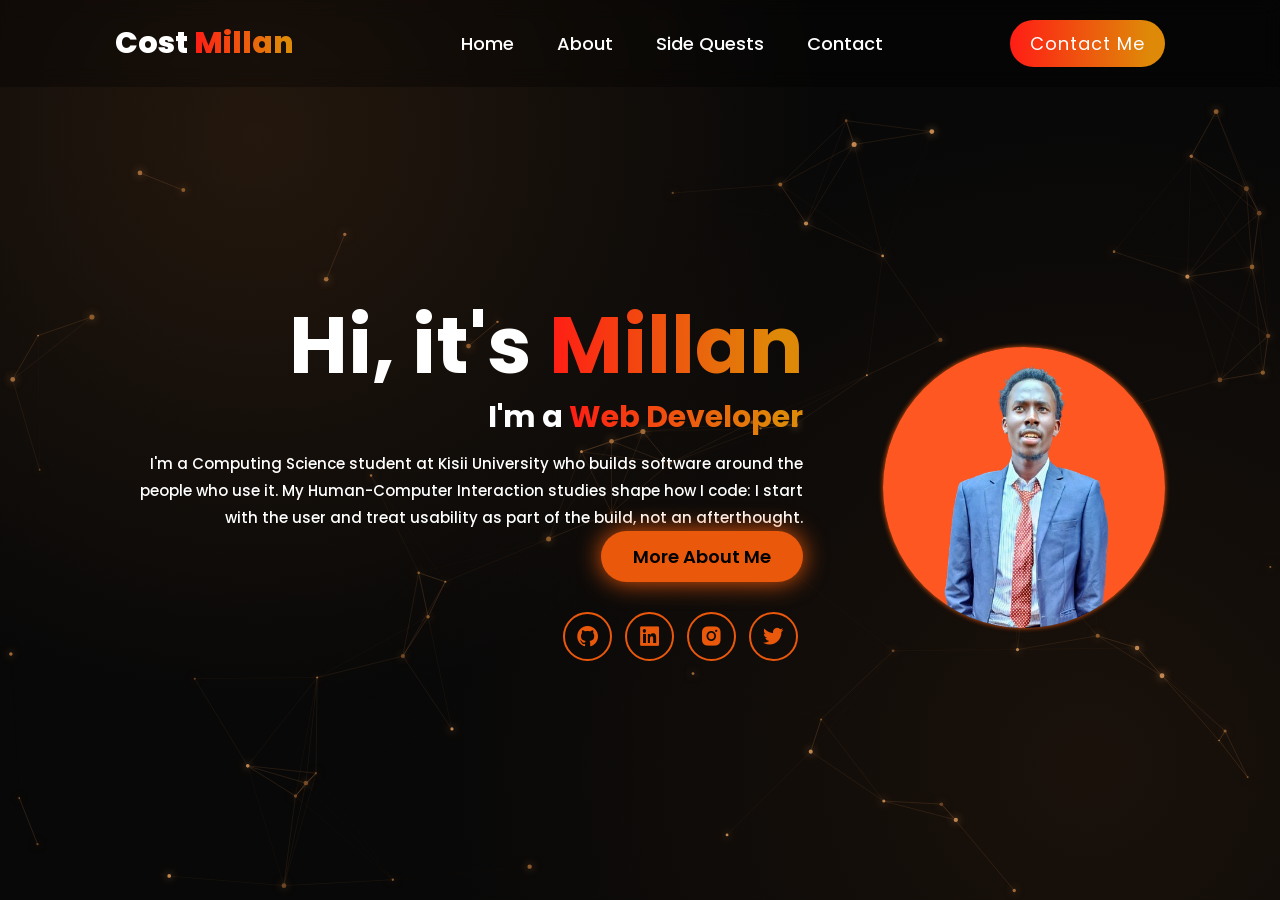
==== index.html @ 1dac589d "Add files via upload" ====
<!DOCTYPE html>
<html lang="en">
<head>
    <meta charset="UTF-8">
    <meta name="viewport" content="width=device-width, initial-scale=1.0">
    <title>Millan | Web Developer Portfolio</title>
    <link rel="stylesheet" href="style.css">
    <link href="https://fonts.googleapis.com/css2?family=Poppins:wght@400;500;600;700;800&display=swap" rel="stylesheet">
    <link href="https://unpkg.com/boxicons@2.1.4/css/boxicons.min.css" rel="stylesheet">
</head>
<body>
    <canvas id="web-bg" aria-hidden="true"></canvas>

    <header class="header">
        <a href="index.html" class="logo">Cost <span>Millan</span></a>

        <button class="menu-btn" id="menu-icon" aria-label="Toggle menu">
            <i class="bx bx-menu"></i>
        </button>

        <nav class="navbar">
            <a href="index.html">Home</a>
            <a href="About.html">About</a>
            <a href="Side-quests.html">Side Quests</a>
            <a href="Contact.html">Contact</a>
        </nav>

        <a href="Contact.html" class="gradient-btn">Contact Me</a>
    </header>

    <section class="home" id="home">
        <div class="home-content">
            <h1>Hi, it's <span>Millan</span></h1>
            <h3>I'm a <span>Web Developer</span></h3>
            <p>
                I'm a Computing Science student at Kisii University who builds
                software around the people who use it. My Human-Computer
                Interaction studies shape how I code: I start with the user and
                treat usability as part of the build, not an afterthought.
            </p>
            <a href="About.html" class="btn">More About Me</a>

            <div class="social-icons">
    <a href="https://github.com/Cost719" target="_blank" rel="noopener noreferrer" aria-label="GitHub" title="GitHub"><i class="bx bxl-github"></i></a>
    <a href="https://www.linkedin.com/in/Clinton Obaga" target="_blank" rel="noopener noreferrer" aria-label="LinkedIn" title="LinkedIn"><i class="bx bxl-linkedin-square"></i></a>
    <a href="https://www.instagram.com/Cost_millan" target="_blank" rel="noopener noreferrer" aria-label="Instagram" title="Instagram"><i class="bx bxl-instagram-alt"></i></a>
    <a href="https://x.com/Cost_millan" target="_blank" rel="noopener noreferrer" aria-label="X (Twitter)" title="X (Twitter)"><i class="bx bxl-twitter"></i></a>
</div>
        </div>

        <div class="home-img">
            <img src="img.png" alt="Portrait of Millan">
        </div>
    </section>

    <script src="script.js"></script>
</body>
</html>
---- style.css ----
/* ==========================================================
   BASE
   ========================================================== */
*{
    margin: 0;
    padding: 0;
    box-sizing: border-box;
    text-decoration: none;
    font-family: "Poppins", sans-serif;
}

:root{
    --bg-color: #080808;
    --second-bg-color: #101010;
    --text-color: white;
    --main-color: #ea580c;
    --gradient: linear-gradient(270deg, #df8908 10%, #ff1d15 100%);
}

html{
    font-size: 62.5%;
    overflow-x: hidden;
    scroll-behavior: smooth;
}

body{
    background:
        radial-gradient(circle at 20% 15%, rgba(120, 70, 30, 0.25), transparent 45%),
        radial-gradient(circle at 85% 85%, rgba(90, 50, 20, 0.22), transparent 50%),
        var(--bg-color);
    background-attachment: fixed;
    color: var(--text-color);
    overflow-x: hidden;
}

#web-bg{
    position: fixed;
    inset: 0;
    width: 100%;
    height: 100%;
    z-index: -1;
    pointer-events: none;
}

section{
    min-height: 100vh;
    padding: 10rem 9% 2rem;
    scroll-margin-top: 8rem;
}

/* ==========================================================
   HEADER
   ========================================================== */
.header{
    position: fixed;
    width: 100%;
    top: 0;
    left: 0;
    padding: 2rem 9%;
    background: rgba(0, 0, 0, 0.3);
    backdrop-filter: blur(10px);
    display: flex;
    justify-content: space-between;
    align-items: center;
    z-index: 1000;
}

#menu-icon{
    font-size: 3rem;
    color: var(--text-color);
    background: none;
    border: none;
    cursor: pointer;
    display: none;
    -webkit-tap-highlight-color: transparent;
}

.logo{
    font-size: 3rem;
    color: var(--text-color);
    font-weight: 800;
    cursor: pointer;
    transition: 0.3s ease-in-out;
}
.logo:hover{
    transform: scale(1.1);
}

.logo span,
.home-content span,
.gradient-text{
    background: var(--gradient);
    -webkit-background-clip: text;
    background-clip: text;
    color: transparent;
}

.navbar a{
    font-size: 1.8rem;
    color: var(--text-color);
    margin-left: 4rem;
    font-weight: 500;
    transition: 0.3s ease-in-out;
    border-bottom: 3px solid transparent;
}
.navbar a:hover{
    color: var(--main-color);
    border-bottom: 3px solid var(--main-color);
}

.gradient-btn{
    display: inline-block;
    font-size: 1.8rem;
    padding: 1rem 2rem;
    border-radius: 3rem;
    background: var(--gradient);
    letter-spacing: 1px;
    cursor: pointer;
    transition: 0.3s ease-in-out;
    color: white;
    border: none;
    white-space: nowrap;
}
.gradient-btn:hover{
    transform: scale(1.05);
}

/* ==========================================================
   HOME
   ========================================================== */
.home{
    display: flex;
    justify-content: center;
    align-items: center;
    gap: 8rem;
}

.home-content{
    display: flex;
    flex-direction: column;
    align-items: flex-end;
    text-align: right;
}
.home-content h1{
    font-size: 8rem;
    font-weight: 700;
    margin-top: 1.5rem;
    line-height: 1;
}
.home-content h3{
    font-size: 3rem;
    margin: 1rem 0;
}
.home-content p{
    font-size: 1.5rem;
    font-weight: 500;
    line-height: 1.8;
}

.home-img img{
    width: clamp(18rem, 22vw, 32rem);
    aspect-ratio: 1 / 1;
    object-fit: cover;
    object-position: top;
    border-radius: 50%;
    box-shadow: 0 0 0.5rem var(--main-color);
    transition: 0.3s ease-in-out;
}
.home-img img:hover{
    box-shadow: 0 0 25px var(--main-color),
                0 0 50px var(--main-color),
                0 0 100px var(--main-color);
}

.social-icons a{
    display: inline-flex;
    justify-content: center;
    align-items: center;
    font-size: 2.5rem;
    padding: 1rem;
    background: transparent;
    border: 2px solid var(--main-color);
    border-radius: 50%;
    color: var(--main-color);
    margin: 3rem 0.5rem;
    transition: 0.3s ease-in-out;
}
.social-icons a:hover{
    background: var(--main-color);
    color: black;
    box-shadow: 0 0 25px var(--main-color);
}

/* ==========================================================
   BUTTONS
   ========================================================== */
.btn-group{
    display: flex;
    gap: 2rem;
}
.btn{
    display: inline-flex;
    align-items: center;
    padding: 1rem 3rem;
    background-color: var(--main-color);
    box-shadow: 0 0 25px var(--main-color);
    border-radius: 3rem;
    font-size: 1.8rem;
    color: black;
    border: 2px solid transparent;
    font-weight: 600;
    transition: 0.3s ease-in-out;
}
.btn:hover{
    transform: scale(1.05);
    box-shadow: 0 0 25px var(--main-color),
                0 0 50px var(--main-color);
}

/* ==========================================================
   SHARED: TITLES, TAGS, PAGE-END BUTTON, FOOTER
   ========================================================== */
.section-title{
    font-size: 4.5rem;
    text-align: center;
    margin-bottom: 4rem;
}

.skill-tags{
    display: flex;
    flex-wrap: wrap;
    justify-content: center;
    gap: 1.5rem;
    max-width: 80rem;
    margin: 0 auto;
}
.tag{
    font-size: 1.6rem;
    padding: 0.8rem 2rem;
    border: 2px solid var(--main-color);
    border-radius: 3rem;
    color: var(--main-color);
    transition: 0.3s ease-in-out;
}
.tag:hover{
    background: var(--main-color);
    color: black;
}

.page-end-btn{
    text-align: center;
    margin-top: 6rem;
}

.footer{
    text-align: center;
    padding: 2.5rem 9%;
    font-size: 1.4rem;
    opacity: 0.7;
    border-top: 1px solid rgba(160, 105, 58, 0.3);
}

/* ==========================================================
   ABOUT PAGE
   ========================================================== */
.about-hero,
.about-block{
    min-height: auto;
}

.about-hero{
    display: flex;
    align-items: center;
    justify-content: center;
    gap: 8rem;
    padding-top: 14rem;
}
.about-img img{
    width: clamp(18rem, 22vw, 32rem);
    aspect-ratio: 1 / 1;
    object-fit: cover;
    object-position: top;
    border-radius: 50%;
    box-shadow: 0 0 0.5rem var(--main-color);
    transition: 0.3s ease-in-out;
}
.about-img img:hover{
    box-shadow: 0 0 25px var(--main-color),
                0 0 50px var(--main-color),
                0 0 100px var(--main-color);
}
.about-text{
    max-width: 60rem;
}
.about-text h1{
    font-size: 6rem;
    line-height: 1.1;
    margin-bottom: 2rem;
}
.about-text p{
    font-size: 1.6rem;
    line-height: 1.8;
    margin-bottom: 1.5rem;
}
.about-text .btn{
    margin-top: 1.5rem;
}

.about-block{
    padding-top: 6rem;
    padding-bottom: 4rem;
}

/* Experience timeline */
.timeline{
    max-width: 80rem;
    margin: 0 auto;
    border-left: 3px solid var(--main-color);
    padding-left: 3rem;
}
.timeline-item{
    position: relative;
    background: rgba(16, 16, 16, 0.75);
    backdrop-filter: blur(6px);
    padding: 2.5rem;
    border-radius: 1.5rem;
    margin-bottom: 3rem;
    transition: 0.3s ease-in-out;
}
.timeline-item::before{
    content: "";
    position: absolute;
    left: -4.55rem;
    top: 3rem;
    width: 2rem;
    height: 2rem;
    border-radius: 50%;
    background: var(--main-color);
    box-shadow: 0 0 12px var(--main-color);
}
.timeline-item:hover{
    transform: translateX(0.8rem);
    box-shadow: 0 0 15px var(--main-color);
}
.timeline-item .date{
    font-size: 1.4rem;
    color: var(--main-color);
    font-weight: 600;
    margin-bottom: 0.5rem;
}
.timeline-item h3{ font-size: 2.2rem; }
.timeline-item h4{
    font-size: 1.6rem;
    font-weight: 500;
    opacity: 0.7;
    margin: 0.3rem 0 1rem;
}
.timeline-item p{
    font-size: 1.5rem;
    line-height: 1.7;
}

/* Hobbies */
.hobby-grid{
    display: grid;
    grid-template-columns: repeat(auto-fit, minmax(22rem, 1fr));
    gap: 2.5rem;
    max-width: 100rem;
    margin: 0 auto;
}
.hobby-card{
    background: rgba(16, 16, 16, 0.75);
    backdrop-filter: blur(6px);
    padding: 3rem 2rem;
    border-radius: 1.5rem;
    text-align: center;
    border: 2px solid transparent;
    transition: 0.3s ease-in-out;
}
.hobby-card:hover{
    border-color: var(--main-color);
    transform: translateY(-0.8rem);
    box-shadow: 0 0 20px var(--main-color);
}
.hobby-card i{
    font-size: 5rem;
    color: var(--main-color);
    margin-bottom: 1rem;
}
.hobby-card h3{
    font-size: 2.2rem;
    margin-bottom: 0.8rem;
}
.hobby-card p{
    font-size: 1.5rem;
    line-height: 1.6;
    opacity: 0.85;
}

/* ==========================================================
   SIDE QUESTS PAGE
   ========================================================== */
.side-quests{
    padding: 14rem 9% 4rem;
}
.quest-intro{
    font-size: 1.7rem;
    line-height: 1.8;
    text-align: center;
    max-width: 70rem;
    margin: -2rem auto 5rem;
    opacity: 0.85;
}

.game-showcase{
    min-height: auto;
    max-width: 110rem;
    margin: 0 auto 6rem;
    padding: 4rem;
    background: rgba(16, 16, 16, 0.75);
    backdrop-filter: blur(6px);
    border: 2px solid rgba(160, 105, 58, 0.35);
    border-radius: 2rem;
    transition: 0.3s ease-in-out;
}
.game-showcase:hover{
    border-color: var(--main-color);
    box-shadow: 0 0 25px rgba(234, 88, 12, 0.35);
}

.game-header{
    display: flex;
    align-items: center;
    gap: 3rem;
    margin-bottom: 4rem;
}
.game-logo{
    width: 12rem;
    height: 12rem;
    object-fit: contain;
    border-radius: 2rem;
    background: #000;
    padding: 1rem;
    box-shadow: 0 0 15px var(--main-color);
    flex-shrink: 0;
}
.game-icon{
    display: flex;
    align-items: center;
    justify-content: center;
}
.game-icon i{
    font-size: 6rem;
    color: var(--main-color);
}
.game-header h2{
    font-size: 4.5rem;
    line-height: 1.1;
    margin-bottom: 1rem;
}
.game-header p{
    font-size: 1.6rem;
    line-height: 1.7;
    opacity: 0.85;
}

.game-gallery{
    display: grid;
    grid-template-columns: repeat(2, 1fr);
    gap: 3rem;
}
.game-shot{
    text-align: center;
}
.shot-frame{
    aspect-ratio: 16 / 9;
    background: var(--bg-color);
    border: 2px dashed rgba(160, 105, 58, 0.5);
    border-radius: 1.5rem;
    overflow: hidden;
    transition: 0.3s ease-in-out;
}
.shot-frame img{
    width: 100%;
    height: 100%;
    object-fit: cover;
    display: block;
    transition: 0.4s ease-in-out;
}
.game-shot:hover .shot-frame{
    border-style: solid;
    border-color: var(--main-color);
    box-shadow: 0 0 20px var(--main-color);
}
.game-shot:hover .shot-frame img{
    transform: scale(1.05);
}
.game-shot figcaption{
    display: flex;
    align-items: center;
    justify-content: center;
    gap: 0.8rem;
    margin-top: 1.5rem;
    font-size: 1.8rem;
    font-weight: 600;
}
.game-shot figcaption i{
    color: var(--main-color);
    font-size: 2.4rem;
}

/* ==========================================================
   CONTACT PAGE
   ========================================================== */
.contact{
    min-height: auto;
    padding-top: 14rem;
    padding-bottom: 6rem;
}
.contact-intro{
    font-size: 1.7rem;
    line-height: 1.8;
    text-align: center;
    max-width: 70rem;
    margin: -2rem auto 5rem;
    opacity: 0.85;
}
.contact-wrap{
    display: grid;
    grid-template-columns: 1fr 1.4fr;
    gap: 4rem;
    max-width: 110rem;
    margin: 0 auto;
}

.contact-info{
    display: flex;
    flex-direction: column;
    gap: 2rem;
}
.info-card{
    display: flex;
    align-items: center;
    gap: 2rem;
    padding: 2rem 2.5rem;
    background: rgba(16, 16, 16, 0.75);
    backdrop-filter: blur(6px);
    border: 2px solid transparent;
    border-radius: 1.5rem;
    transition: 0.3s ease-in-out;
}
.info-card:hover{
    border-color: var(--main-color);
    box-shadow: 0 0 20px rgba(234, 88, 12, 0.4);
    transform: translateX(0.8rem);
}
.info-card i{
    font-size: 4rem;
    color: var(--main-color);
}
.info-card h4{
    font-size: 1.8rem;
    margin-bottom: 0.3rem;
}
.info-card a,
.info-card span{
    font-size: 1.5rem;
    color: var(--text-color);
    opacity: 0.85;
    word-break: break-word;
}
.info-card a:hover{
    color: var(--main-color);
}

.contact-socials{
    display: flex;
    gap: 1rem;
}
.contact-socials a{
    display: inline-flex;
    justify-content: center;
    align-items: center;
    font-size: 2.5rem;
    padding: 1rem;
    border: 2px solid var(--main-color);
    border-radius: 50%;
    color: var(--main-color);
    transition: 0.3s ease-in-out;
}
.contact-socials a:hover{
    background: var(--main-color);
    color: black;
    box-shadow: 0 0 25px var(--main-color);
}

.contact-form{
    display: flex;
    flex-direction: column;
    padding: 3rem;
    background: rgba(16, 16, 16, 0.75);
    backdrop-filter: blur(6px);
    border: 2px solid rgba(160, 105, 58, 0.35);
    border-radius: 2rem;
}
.contact-form label{
    font-size: 1.6rem;
    font-weight: 500;
    margin-bottom: 0.8rem;
}
.contact-form input,
.contact-form textarea{
    width: 100%;
    padding: 1.2rem 1.5rem;
    margin-bottom: 2rem;
    font-size: 1.6rem;
    color: var(--text-color);
    background: var(--bg-color);
    border: 2px solid rgba(160, 105, 58, 0.4);
    border-radius: 1rem;
    outline: none;
    resize: vertical;
    transition: 0.3s ease-in-out;
}
.contact-form input:focus,
.contact-form textarea:focus{
    border-color: var(--main-color);
    box-shadow: 0 0 12px rgba(234, 88, 12, 0.5);
}
.contact-form .btn{
    align-self: flex-start;
    cursor: pointer;
}

/* ==========================================================
   TABLET & MOBILE  (keep these blocks LAST in the file)
   ========================================================== */
@media (max-width: 991px){
    html{ font-size: 55%; }
    .header{ padding: 2rem 4%; }

    /* three-line menu button */
    #menu-icon{ display: block; }

    .navbar{
        position: absolute;
        top: 100%;
        left: -100%;
        width: 100%;
        padding: 1rem 4%;
        background: rgba(0, 0, 0, 0.92);
        backdrop-filter: blur(10px);
        transition: 0.25s ease;
        z-index: 999;
    }
    .navbar.active{ left: 0; }
    .navbar a{
        display: block;
        font-size: 2rem;
        margin: 3rem 0;
    }

    /* Home */
    .home{
        flex-direction: column-reverse;
        gap: 4rem;
    }
    .home-content{
        align-items: center;
        text-align: center;
    }
    .home-content h1{ font-size: 6rem; }
    .home-img img{ width: clamp(16rem, 45vw, 26rem); }

    /* About */
    .about-hero{
        flex-direction: column;
        gap: 4rem;
        text-align: center;
    }
    .about-text h1{ font-size: 4.5rem; }
    .about-img img{ width: clamp(16rem, 45vw, 26rem); }

    /* Shared */
    .section-title{ font-size: 3.5rem; }

    /* Side Quests */
    .game-showcase{ padding: 2.5rem; }
    .game-header{ flex-direction: column; text-align: center; }
    .game-header h2{ font-size: 3.5rem; }
    .game-gallery{ grid-template-columns: 1fr; }

    /* Contact */
    .contact-wrap{ grid-template-columns: 1fr; }
    .contact-form{ padding: 2.5rem; }
}

@media (max-width: 480px){
    .header .gradient-btn{ display: none; }
    .logo{ font-size: 2.6rem; }
}
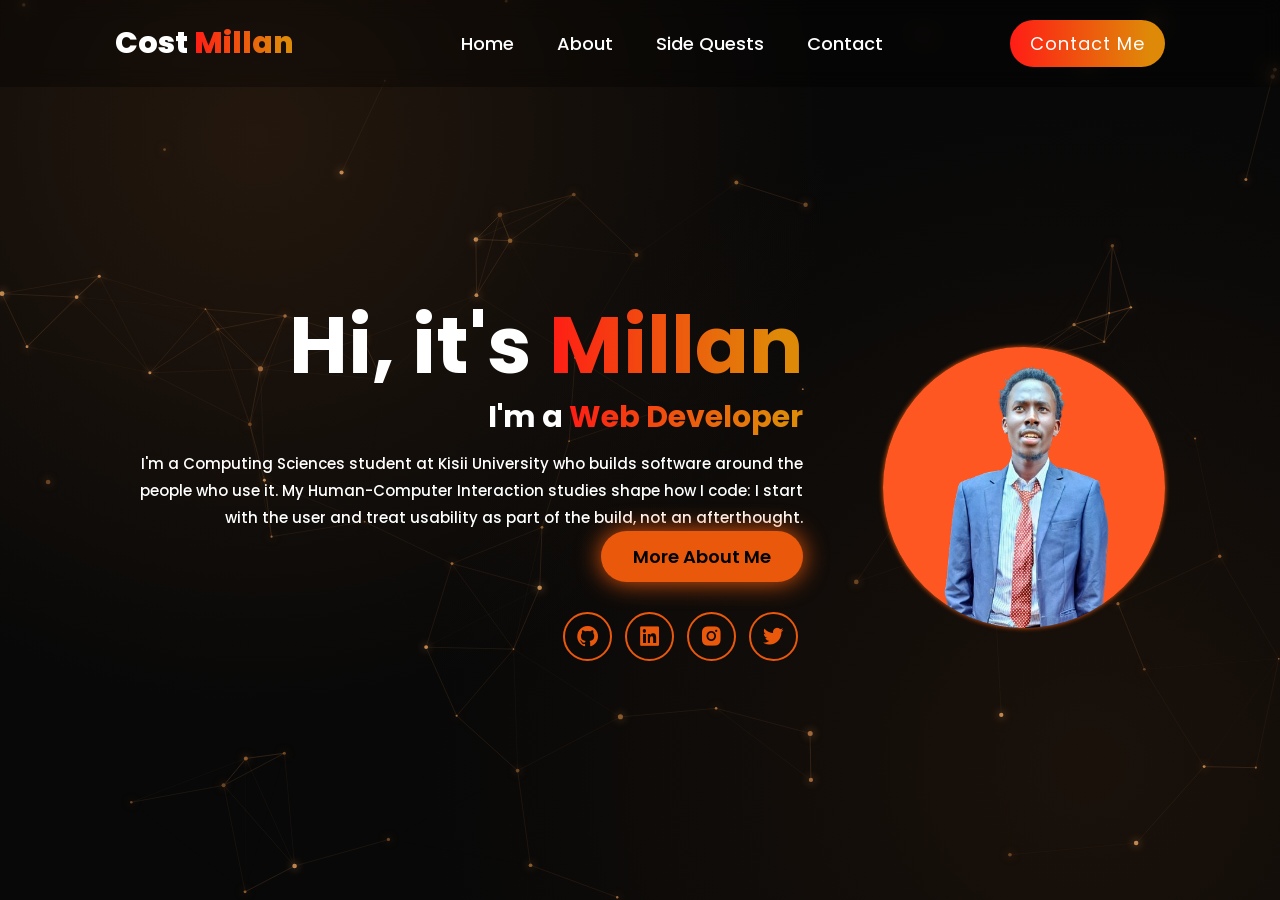
==== commit 94ff0100: "Replace social media links with placeholders Updated social media links to placeholders for GitHub, " ====
--- a/index.html
+++ b/index.html
@@ -33,7 +33,7 @@
             <h1>Hi, it's <span>Millan</span></h1>
             <h3>I'm a <span>Web Developer</span></h3>
             <p>
-                I'm a Computing Science student at Kisii University who builds
+                I'm a Computing Sciences student at Kisii University who builds
                 software around the people who use it. My Human-Computer
                 Interaction studies shape how I code: I start with the user and
                 treat usability as part of the build, not an afterthought.
@@ -41,11 +41,11 @@
             <a href="About.html" class="btn">More About Me</a>
 
             <div class="social-icons">
-    <a href="https://github.com/Cost719" target="_blank" rel="noopener noreferrer" aria-label="GitHub" title="GitHub"><i class="bx bxl-github"></i></a>
-    <a href="https://www.linkedin.com/in/Clinton Obaga" target="_blank" rel="noopener noreferrer" aria-label="LinkedIn" title="LinkedIn"><i class="bx bxl-linkedin-square"></i></a>
-    <a href="https://www.instagram.com/Cost_millan" target="_blank" rel="noopener noreferrer" aria-label="Instagram" title="Instagram"><i class="bx bxl-instagram-alt"></i></a>
-    <a href="https://x.com/Cost_millan" target="_blank" rel="noopener noreferrer" aria-label="X (Twitter)" title="X (Twitter)"><i class="bx bxl-twitter"></i></a>
-</div>
+                <a href="https://github.com/YOUR-USERNAME" target="_blank" rel="noopener noreferrer" aria-label="GitHub" title="GitHub"><i class="bx bxl-github"></i></a>
+                <a href="https://www.linkedin.com/in/YOUR-USERNAME" target="_blank" rel="noopener noreferrer" aria-label="LinkedIn" title="LinkedIn"><i class="bx bxl-linkedin-square"></i></a>
+                <a href="https://www.instagram.com/YOUR-USERNAME" target="_blank" rel="noopener noreferrer" aria-label="Instagram" title="Instagram"><i class="bx bxl-instagram-alt"></i></a>
+                <a href="https://x.com/YOUR-USERNAME" target="_blank" rel="noopener noreferrer" aria-label="X (Twitter)" title="X (Twitter)"><i class="bx bxl-twitter"></i></a>
+            </div>
         </div>
 
         <div class="home-img">
@@ -55,4 +55,4 @@
 
     <script src="script.js"></script>
 </body>
-</html>+</html>
